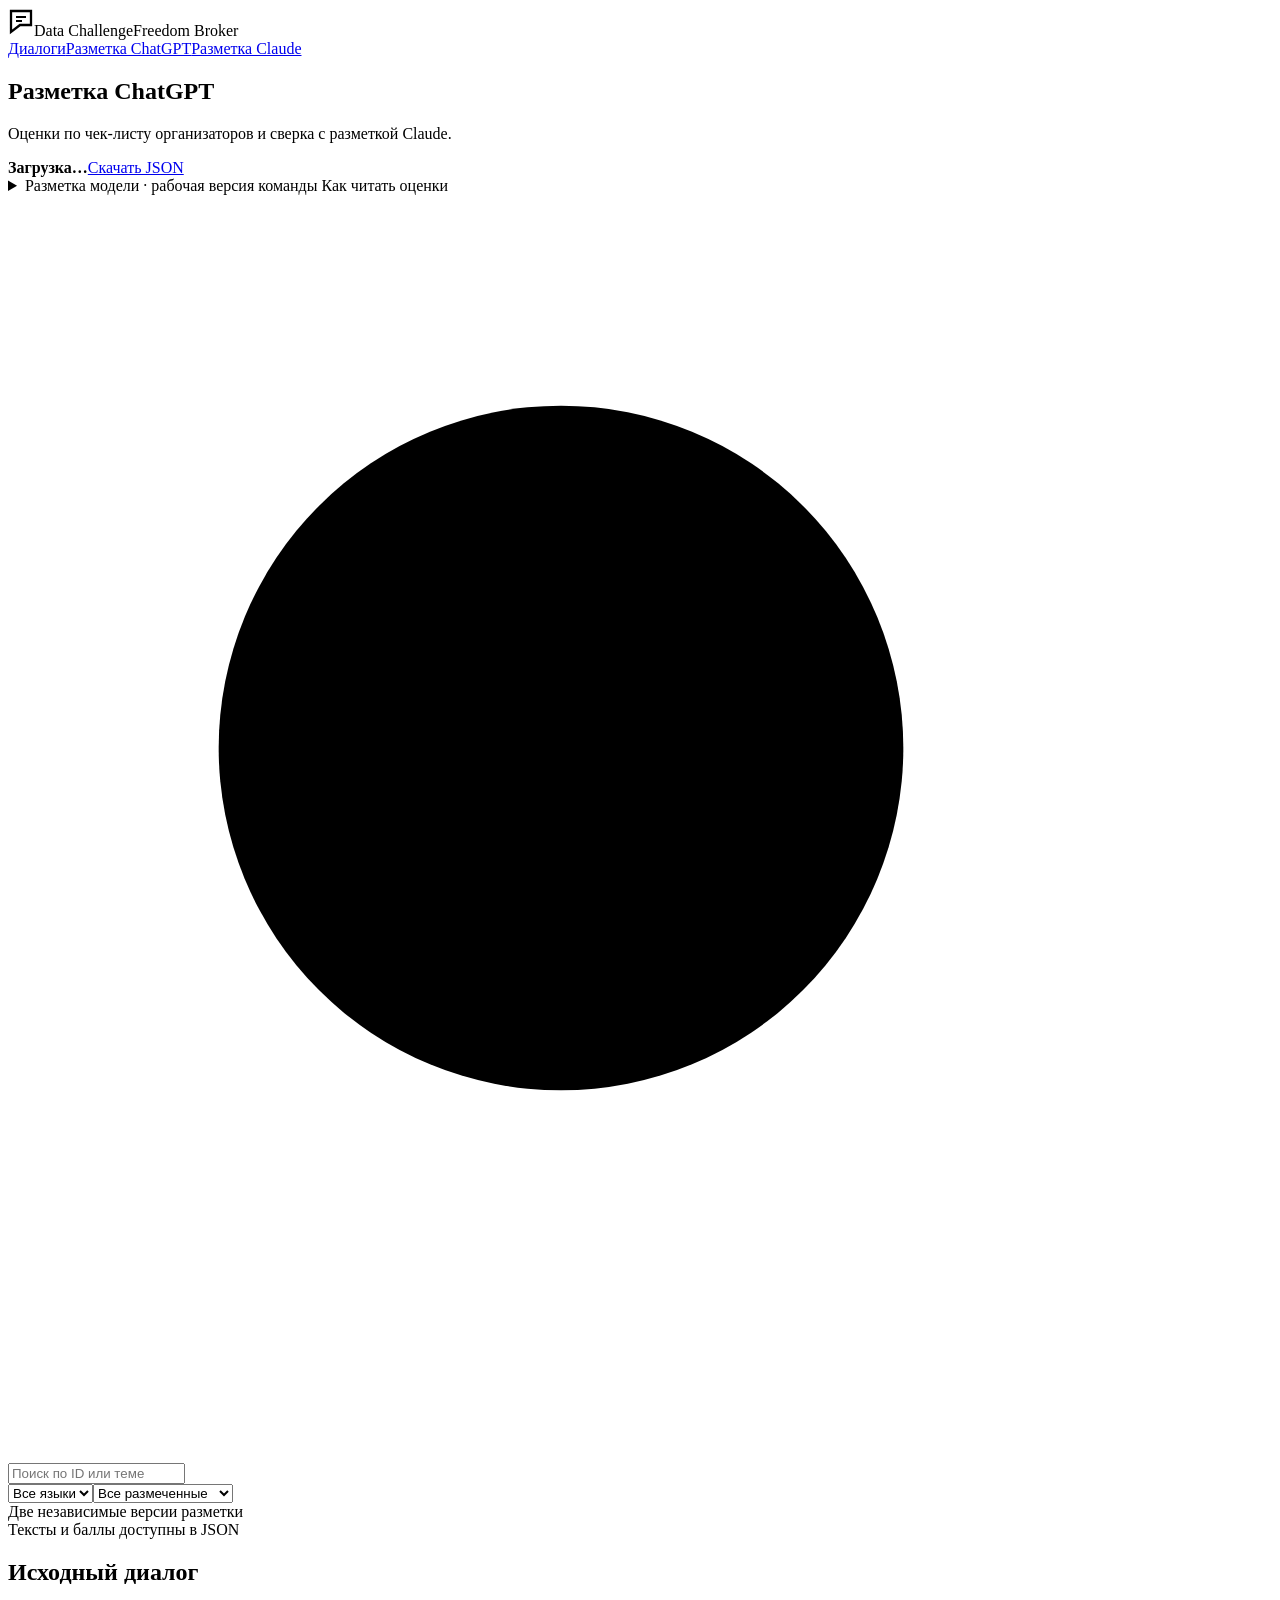
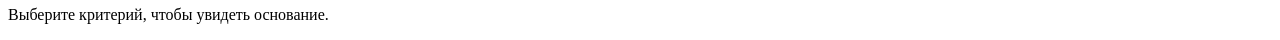
==== public/annotations.html @ cf635d18 "Add dialogue viewer with separate ChatGPT and Claude annotations" ====
<!doctype html>
<html lang="ru"><head><meta charset="UTF-8"><meta name="viewport" content="width=device-width,initial-scale=1"><meta name="theme-color" content="#edf3ef"><title>Разметка ChatGPT — Data Challenge</title><link rel="icon" href="data:,"><link rel="stylesheet" href="/style.css"><link rel="stylesheet" href="/annotations.css"><script src="/annotations.js" defer></script></head>
<body class="annotations-page">
<header class="topbar"><div class="brand"><svg width="26" height="28" viewBox="0 0 26 28" fill="none" aria-hidden="true"><path d="M3 3h20v14H12l-9 7V3Z" stroke="currentColor" stroke-width="2.3"/><path d="M8 9h10M8 13h6" stroke="currentColor" stroke-width="2"/></svg><span>Data Challenge<span class="brand-sub">Freedom Broker</span></span></div><nav class="main-nav" aria-label="Разделы"><a href="/" data-section="dialogs">Диалоги</a><a href="/annotations.html?source=chatgpt" data-source="chatgpt">Разметка ChatGPT</a><a href="/annotations.html?source=claude" data-source="claude">Разметка Claude</a></nav></header>
<main class="sheet">
<section class="page-heading"><div><h1 id="annotation-page-title">Разметка ChatGPT</h1><p id="annotation-page-description">Оценки по чек-листу организаторов и сверка с разметкой Claude.</p></div><div class="annotation-progress"><strong id="progress">Загрузка…</strong><a id="annotation-download" class="outline-button download-link" href="/annotations.json" download="data-challenge-chatgpt-annotations.json">Скачать JSON</a></div></section>
<details class="method-note"><summary><span id="annotation-method">Разметка модели · рабочая версия команды</span> <span>Как читать оценки</span></summary><div id="policy-notes"></div></details>
<div class="annotation-workspace">
<aside class="inbox" aria-label="Размеченные диалоги"><div class="list-tools"><label class="search"><svg viewBox="0 0 24 24" aria-hidden="true"><circle cx="10.5" cy="10.5" r="6.5"/><path d="m16 16 4.5 4.5"/></svg><input id="annotation-search" type="search" placeholder="Поиск по ID или теме" aria-label="Поиск по ID или теме"></label><div class="annotation-filters"><select id="annotation-language" aria-label="Язык"><option value="all">Все языки</option><option value="RU">Русский</option><option value="KZ">Қазақша</option><option value="EN">English</option></select><select id="annotation-filter" aria-label="Фильтр разметки"><option value="all">Все размеченные</option><option value="differences">Расхождения</option><option value="critical">Грубые нарушения</option><option value="review">Спорные решения</option><option value="voice">Звонки</option></select></div><div class="list-caption"><span id="annotation-count" aria-live="polite"></span><button class="text-button" id="annotation-reset" hidden>Сбросить</button></div></div><div class="conversation-list" id="annotation-list"></div><div class="source-note">Две независимые версии разметки<br>Тексты и баллы доступны в JSON</div></aside>
<section class="annotation-detail" aria-label="Оценка диалога"><div id="annotation-header"></div><div class="criterion-list" id="criteria-list"></div></section>
<section class="evidence-pane" aria-label="Доказательства в переписке"><div class="evidence-heading"><h2>Исходный диалог</h2><p id="evidence-description">Выберите критерий, чтобы увидеть основание.</p></div><div id="evidence-transcript" class="evidence-transcript" tabindex="0" aria-label="Транскрипт с номерами реплик"></div></section>
</div></main><div class="toast" id="annotation-toast" role="status" hidden></div>
</body></html>
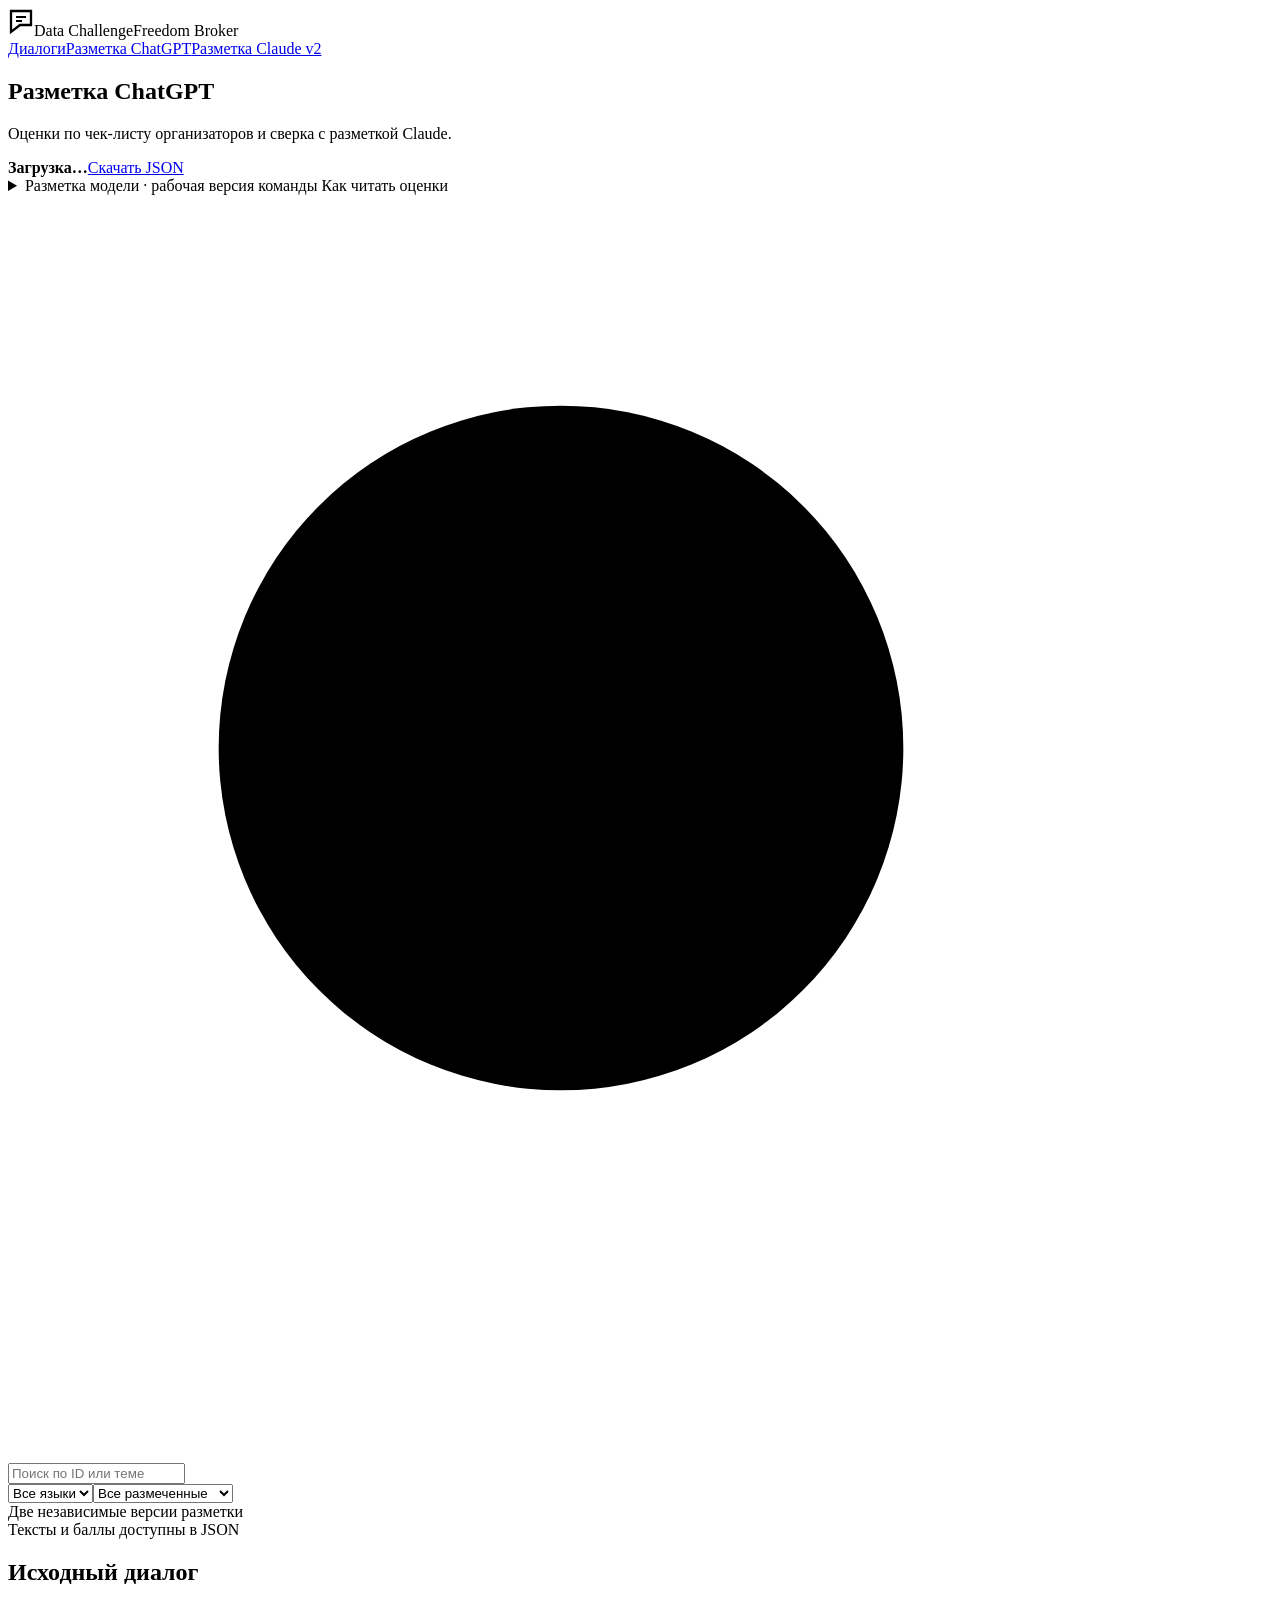
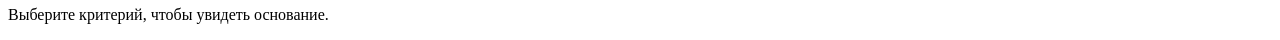
==== commit 716e0863: "Show Claude annotation version in navigation and conversation details" ====
--- a/public/annotations.html
+++ b/public/annotations.html
@@ -1,7 +1,7 @@
 <!doctype html>
 <html lang="ru"><head><meta charset="UTF-8"><meta name="viewport" content="width=device-width,initial-scale=1"><meta name="theme-color" content="#edf3ef"><title>Разметка ChatGPT — Data Challenge</title><link rel="icon" href="data:,"><link rel="stylesheet" href="/style.css"><link rel="stylesheet" href="/annotations.css"><script src="/annotations.js" defer></script></head>
 <body class="annotations-page">
-<header class="topbar"><div class="brand"><svg width="26" height="28" viewBox="0 0 26 28" fill="none" aria-hidden="true"><path d="M3 3h20v14H12l-9 7V3Z" stroke="currentColor" stroke-width="2.3"/><path d="M8 9h10M8 13h6" stroke="currentColor" stroke-width="2"/></svg><span>Data Challenge<span class="brand-sub">Freedom Broker</span></span></div><nav class="main-nav" aria-label="Разделы"><a href="/" data-section="dialogs">Диалоги</a><a href="/annotations.html?source=chatgpt" data-source="chatgpt">Разметка ChatGPT</a><a href="/annotations.html?source=claude" data-source="claude">Разметка Claude</a></nav></header>
+<header class="topbar"><div class="brand"><svg width="26" height="28" viewBox="0 0 26 28" fill="none" aria-hidden="true"><path d="M3 3h20v14H12l-9 7V3Z" stroke="currentColor" stroke-width="2.3"/><path d="M8 9h10M8 13h6" stroke="currentColor" stroke-width="2"/></svg><span>Data Challenge<span class="brand-sub">Freedom Broker</span></span></div><nav class="main-nav" aria-label="Разделы"><a href="/" data-section="dialogs">Диалоги</a><a href="/annotations.html?source=chatgpt" data-source="chatgpt">Разметка ChatGPT</a><a href="/annotations.html?source=claude" data-source="claude">Разметка Claude v2</a></nav></header>
 <main class="sheet">
 <section class="page-heading"><div><h1 id="annotation-page-title">Разметка ChatGPT</h1><p id="annotation-page-description">Оценки по чек-листу организаторов и сверка с разметкой Claude.</p></div><div class="annotation-progress"><strong id="progress">Загрузка…</strong><a id="annotation-download" class="outline-button download-link" href="/annotations.json" download="data-challenge-chatgpt-annotations.json">Скачать JSON</a></div></section>
 <details class="method-note"><summary><span id="annotation-method">Разметка модели · рабочая версия команды</span> <span>Как читать оценки</span></summary><div id="policy-notes"></div></details>
